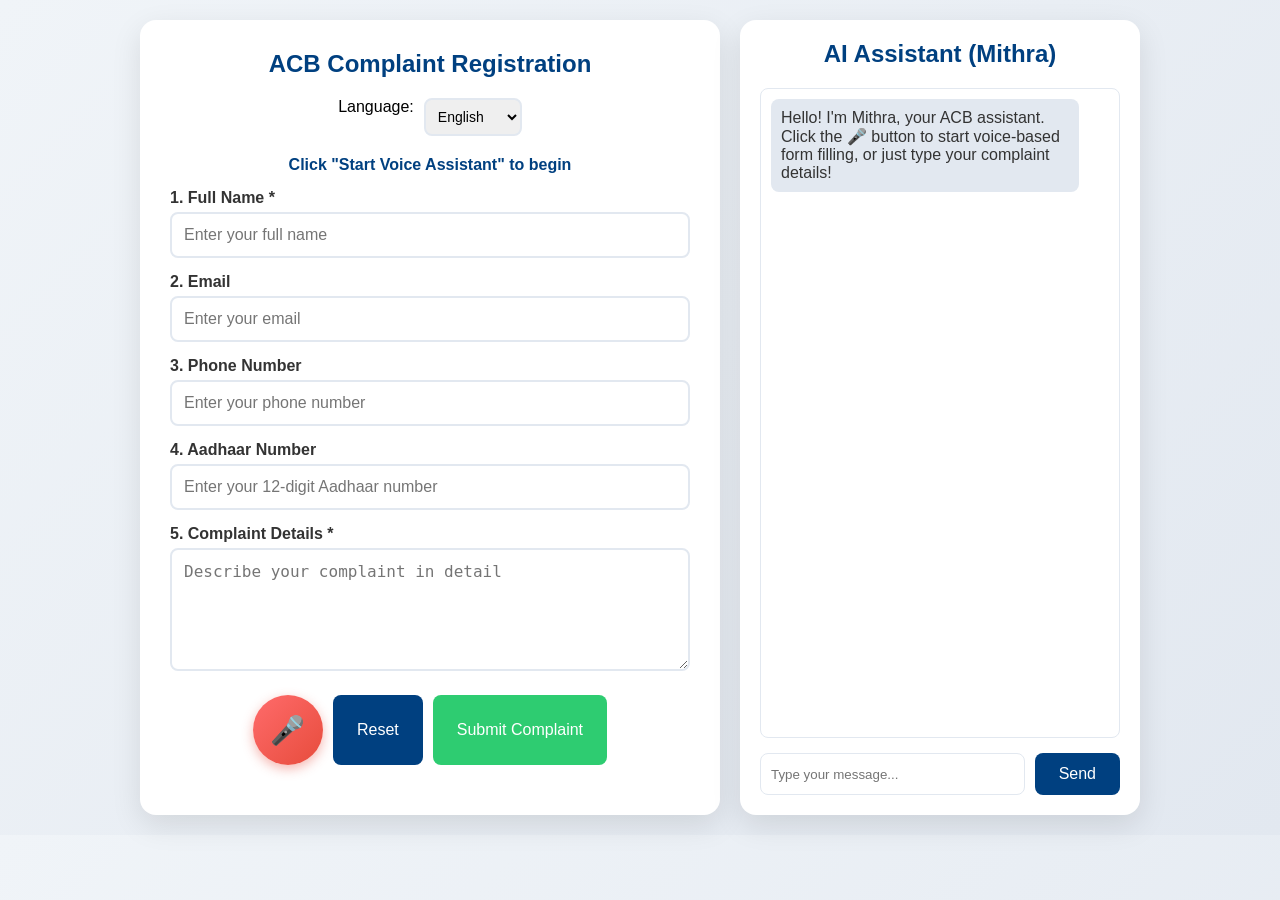
==== index.html @ 9f2227ba "Initial commit" ====
<!DOCTYPE html>
<html lang="en">
<head>
    <meta charset="UTF-8">
    <meta name="viewport" content="width=device-width, initial-scale=1.0">
    <title>ACB Chatbot</title>
    <style>
        * { margin: 0; padding: 0; box-sizing: border-box; }
        body { font-family: Arial, sans-serif; background: linear-gradient(135deg, #f0f4f8, #e2e8f0); display: flex; justify-content: center; padding: 20px; }
        .main-container { width: 100%; max-width: 1000px; display: flex; gap: 20px; }
        
        /* Form Section */
        .form-section { flex: 1; background: white; padding: 30px; border-radius: 16px; box-shadow: 0 10px 30px rgba(0,0,0,0.1); }
        .form-section h2 { color: #004080; margin-bottom: 20px; text-align: center; }
        .form-field { margin-bottom: 15px; }
        .form-field label { display: block; color: #333; font-weight: 600; margin-bottom: 5px; }
        .form-field input, .form-field textarea { width: 100%; padding: 12px; border: 2px solid #e2e8f0; border-radius: 8px; font-size: 16px; transition: border-color 0.3s; }
        .form-field input:focus, .form-field textarea:focus { outline: none; border-color: #004080; }
        .form-field.active input, .form-field.active textarea { border-color: #ff6b6b; background: #fff5f5; }
        
        /* Controls */
        .controls { display: flex; gap: 10px; margin: 20px 0; justify-content: center; }
        .mic-btn { background: linear-gradient(135deg, #ff6b6b, #e74c3c); color: white; border: none; border-radius: 50%; width: 70px; height: 70px; font-size: 28px; cursor: pointer; transition: all 0.3s; box-shadow: 0 4px 12px rgba(231, 76, 60, 0.4); }
        .mic-btn.listening { background: linear-gradient(135deg, #40c057, #2ecc71); animation: pulse 1.5s infinite; }
        .btn { background: #004080; color: white; border: none; padding: 12px 24px; border-radius: 8px; font-size: 16px; cursor: pointer; transition: background 0.3s; }
        .btn:hover { background: #0056b3; }
        .btn.submit { background: #2ecc71; }
        .btn.submit:hover { background: #27ae60; }
        
        /* Chat Section */
        .chat-section { width: 400px; background: white; padding: 20px; border-radius: 16px; box-shadow: 0 10px 30px rgba(0,0,0,0.1); display: flex; flex-direction: column; }
        .chat-section h2 { color: #004080; margin-bottom: 20px; text-align: center; }
        .chat-messages { flex: 1; overflow-y: auto; padding: 10px; border: 1px solid #e2e8f0; border-radius: 8px; margin-bottom: 15px; height: 400px; }
        .message { margin-bottom: 10px; padding: 10px; border-radius: 8px; animation: slideIn 0.3s; }
        .message.user { background: #004080; color: white; margin-left: 30px; }
        .message.bot { background: #e2e8f0; color: #333; margin-right: 30px; }
        @keyframes slideIn { from { opacity: 0; transform: translateY(10px); } to { opacity: 1; transform: translateY(0); } }
        @keyframes pulse { 0%, 100% { box-shadow: 0 0 0 0 rgba(46, 204, 113, 0.7); } 70% { box-shadow: 0 0 0 15px rgba(46, 204, 113, 0); } }
        
        /* Language Selector */
        .language-select { display: flex; justify-content: center; gap: 10px; margin-bottom: 20px; }
        select { padding: 8px; border-radius: 8px; border: 2px solid #e2e8f0; font-size: 14px; }
        
        /* AI Features */
        .ai-features { margin-top: 20px; background: #fff3cd; padding: 15px; border-radius: 8px; display: none; }
        .ai-feature { margin: 10px 0; padding: 10px; background: white; border-radius: 8px; }
        .feature-title { font-weight: bold; color: #856404; margin-bottom: 5px; }
        
        /* Progress */
        .progress { text-align: center; margin-bottom: 15px; color: #004080; font-weight: bold; }
    </style>
</head>
<body>
    <div class="main-container">
        <!-- Form Section -->
        <div class="form-section">
            <h2>ACB Complaint Registration</h2>
            
            <div class="language-select">
                <label>Language:</label>
                <select id="languageSelect">
                    <option value="en">English</option>
                    <option value="ta">தமிழ்</option>
                    <option value="te">తెలుగు</option>
                    <option value="hi">हिंदी</option>
                    <option value="mr">मराठी</option>
                    <option value="gu">ગુજરાતી</option>
                    <option value="kn">ಕನ್ನಡ</option>
                    <option value="ml">മലയാളം</option>
                    <option value="pa">ਪੰਜਾਬੀ</option>
                    <option value="bn">বাংলা</option>
                    <option value="as">অসমীয়া</option>
                    <option value="or">ଓଡ଼ିଆ</option>
                    <option value="ml">മലയാളം</option>
                    <option value="ks">कॉशुर</option>
                    <option value="si">සිංහල</option>
                    <option value="ne">नेपाली</option>
                    <option value="bo">བོད་སྐད་</option>
                    <option value="sd">سنڌي</option>
                    <option value="mai">मैथिली</option>
                    <option value="mni">মেইতেই</option>
                    <option value="doi">डोगरी</option>
                    <option value="kok">कोंकणी</option>
                    <option value="ur">اردو</option>
                </select>
            </div>
            
            <div class="progress" id="progressText">Click "Start Voice Assistant" to begin</div>
            
            <form id="complaintForm">
                <div class="form-field" data-field="complainant_name">
                    <label>1. Full Name *</label>
                    <input type="text" id="name" placeholder="Enter your full name" required>
                </div>
                <div class="form-field" data-field="complainant_email">
                    <label>2. Email</label>
                    <input type="email" id="email" placeholder="Enter your email">
                </div>
                <div class="form-field" data-field="complainant_phone">
                    <label>3. Phone Number</label>
                    <input type="tel" id="phone" placeholder="Enter your phone number">
                </div>
                <div class="form-field" data-field="complainant_aadhar">
                    <label>4. Aadhaar Number</label>
                    <input type="text" id="aadhar" placeholder="Enter your 12-digit Aadhaar number">
                </div>
                <div class="form-field" data-field="complaint_details">
                    <label>5. Complaint Details *</label>
                    <textarea id="details" rows="5" placeholder="Describe your complaint in detail" required></textarea>
                </div>
                
                <div class="controls">
                    <button type="button" id="startVoiceBtn" class="mic-btn" title="Start Voice Assistant">🎤</button>
                    <button type="button" id="resetBtn" class="btn">Reset</button>
                    <button type="submit" class="btn submit">Submit Complaint</button>
                </div>
            </form>
            
            <div class="ai-features" id="aiFeatures">
                <h3>AI Analysis</h3>
                <div class="ai-feature">
                    <div class="feature-title">📝 Summary</div>
                    <div id="aiSummary">-</div>
                </div>
                <div class="ai-feature">
                    <div class="feature-title">😊 Sentiment</div>
                    <div id="aiSentiment">-</div>
                </div>
                <div class="ai-feature">
                    <div class="feature-title">⭐ Priority</div>
                    <div id="aiPriority">-</div>
                </div>
            </div>
        </div>
        
        <!-- Chat Section -->
        <div class="chat-section">
            <h2>AI Assistant (Mithra)</h2>
            <div class="chat-messages" id="chatMessages">
                <div class="message bot">Hello! I'm Mithra, your ACB assistant. Click the 🎤 button to start voice-based form filling, or just type your complaint details!</div>
            </div>
            <div style="display: flex; gap: 10px;">
                <input type="text" id="chatInput" style="flex: 1; padding: 10px; border: 1px solid #e2e8f0; border-radius: 8px;" placeholder="Type your message...">
                <button id="sendChatBtn" class="btn">Send</button>
            </div>
        </div>
    </div>
    
    <script>
        const BACKEND = "http://localhost:8000";
        let isRecording = false;
        let mediaRecorder = null;
        let audioChunks = [];
        let currentStep = -1;
        let complaintQuestionsAnswered = [];
        
        const complaintQuestions = [
            { key: 'incident_date', label: 'Incident Date', prompt: 'When did the incident happen?', id: 'incident_date' },
            { key: 'officer_name', label: 'Officer Name', prompt: 'Who is the officer involved?', id: 'officer_name' },
            { key: 'officer_rank', label: 'Officer Rank', prompt: 'What is the officer\'s rank?', id: 'officer_rank' },
            { key: 'amount', label: 'Bribe Amount', prompt: 'What is the amount of bribe (if any)?', id: 'amount' },
            { key: 'witnesses', label: 'Witnesses', prompt: 'Are there any witnesses?', id: 'witnesses' }
        ];
        
        const formFields = [
            { id: 'name', key: 'complainant_name', label: 'Full Name', prompt: 'What is your full name?' },
            { id: 'email', key: 'complainant_email', label: 'Email', prompt: 'What is your email address?' },
            { id: 'phone', key: 'complainant_phone', label: 'Phone Number', prompt: 'What is your phone number?' },
            { id: 'aadhar', key: 'complainant_aadhar', label: 'Aadhaar Number', prompt: 'What is your Aadhaar number?' },
            { id: 'details', key: 'complaint_details', label: 'Complaint Details', prompt: 'Please describe your complaint in detail.' }
        ];
        
        // Initialize
        let voicesReady = false;
        if ('speechSynthesis' in window) {
            speechSynthesis.onvoiceschanged = () => { voicesReady = true; };
        }
        document.getElementById('startVoiceBtn').addEventListener('click', toggleVoice);
        document.getElementById('resetBtn').addEventListener('click', resetForm);
        document.getElementById('complaintForm').addEventListener('submit', handleSubmit);
        document.getElementById('sendChatBtn').addEventListener('click', sendChatMessage);
        document.getElementById('chatInput').addEventListener('keypress', e => { if (e.key === 'Enter') sendChatMessage(); });
        
        function addChatMessage(text, sender) {
            const div = document.createElement('div');
            div.className = `message ${sender}`;
            div.textContent = text;
            document.getElementById('chatMessages').appendChild(div);
            document.getElementById('chatMessages').scrollTop = document.getElementById('chatMessages').scrollHeight;
        }
        
        function updateProgress() {
            if (currentStep < 0) {
                document.getElementById('progressText').textContent = 'Click "Start Voice Assistant" to begin';
            } else if (currentStep < formFields.length) {
                document.getElementById('progressText').textContent = `Step ${currentStep + 1}/${formFields.length}: ${formFields[currentStep].label}`;
            } else if (currentStep < formFields.length + complaintQuestions.length) {
                document.getElementById('progressText').textContent = `Additional Details: ${complaintQuestions[currentStep - formFields.length].label}`;
            } else {
                document.getElementById('progressText').textContent = 'All fields filled! Please review and submit.';
            }
            
            // Highlight active field
            document.querySelectorAll('.form-field').forEach(el => el.classList.remove('active'));
            if (currentStep >= 0 && currentStep < formFields.length) {
                const field = document.querySelector(`.form-field[data-field="${formFields[currentStep].key}"]`;
                if (field) field.classList.add('active');
            }
        }
        
        async function toggleVoice() {
            if (isRecording) {
                stopRecording();
            } else {
                if (currentStep < 0) {
                    currentStep = 0;
                    updateProgress();
                    addChatMessage(formFields[0].prompt, 'bot');
                    speak(formFields[0].prompt);
                }
                await startRecording();
            }
        }
        
        async function startRecording() {
            try {
                const stream = await navigator.mediaDevices.getUserMedia({ audio: true });
                mediaRecorder = new MediaRecorder(stream);
                audioChunks = [];
                
                mediaRecorder.ondataavailable = e => audioChunks.push(e.data);
                mediaRecorder.onstop = handleRecordingStop;
                
                mediaRecorder.start();
                isRecording = true;
                document.getElementById('startVoiceBtn').classList.add('listening');
            } catch (e) {
                console.error(e);
                addChatMessage('Error: Unable to access microphone!', 'bot');
            }
        }
        
        function stopRecording() {
            if (mediaRecorder && mediaRecorder.state === 'recording') {
                mediaRecorder.stop();
            }
            isRecording = false;
            document.getElementById('startVoiceBtn').classList.remove('listening');
        }
        
        async function handleRecordingStop() {
            const blob = new Blob(audioChunks, { type: 'audio/webm' });
            const formData = new FormData();
            formData.append('file', blob, 'recording.webm');
            
            try {
                const sttRes = await fetch(`${BACKEND}/api/stt`, { method: 'POST', body: formData });
                const sttData = await sttRes.json();
                const text = sttData.text || '';
                
                if (text) {
                    addChatMessage(text, 'user');
                    await handleTextInput(text);
                } else {
                    addChatMessage('Sorry, I could not understand that. Please try again.', 'bot');
                }
            } catch (e) {
                console.error(e);
                addChatMessage('Error transcribing audio. Please try again.', 'bot');
            }
        }
        
        async function handleTextInput(text) {
            if (currentStep >= 0 && currentStep < formFields.length) {
                const field = formFields[currentStep];
                document.getElementById(field.id).value = text;
                
                currentStep++;
                updateProgress();
                
                if (currentStep < formFields.length) {
                    addChatMessage(formFields[currentStep].prompt, 'bot');
                    speak(formFields[currentStep].prompt);
                } else {
                    addChatMessage('Thank you! Now, let me ask you some important details about the complaint.', 'bot');
                    speak('Thank you! Now, let me ask you some important details about the complaint.');
                    setTimeout(() => {
                        addChatMessage(complaintQuestions[0].prompt, 'bot');
                        speak(complaintQuestions[0].prompt);
                    }, 2000);
                }
            } else if (currentStep >= formFields.length && currentStep < formFields.length + complaintQuestions.length) {
                const qIdx = currentStep - formFields.length;
                const q = complaintQuestions[qIdx];
                complaintQuestionsAnswered.push({ key: q.key, value: text });
                
                currentStep++;
                updateProgress();
                
                if (currentStep < formFields.length + complaintQuestions.length) {
                    const nextQ = complaintQuestions[currentStep - formFields.length];
                    addChatMessage(nextQ.prompt, 'bot');
                    speak(nextQ.prompt);
                } else {
                    addChatMessage('Great! All details are collected. Please review and submit!', 'bot');
                    speak('Great! All details are collected. Please review and submit!');
                }
            } else {
                await sendToBackend(text);
            }
        }
        
        async function sendChatMessage() {
            const input = document.getElementById('chatInput');
            const text = input.value.trim();
            if (!text) return;
            
            addChatMessage(text, 'user');
            input.value = '';
            await handleTextInput(text);
        }
        
        async function sendToBackend(text) {
            try {
                const res = await fetch(`${BACKEND}/api/chat`, {
                    method: 'POST',
                    headers: { 'Content-Type': 'application/json' },
                    body: JSON.stringify({ message: text })
                });
                const data = await res.json();
                addChatMessage(data.response, 'bot');
                speak(data.response);
            } catch (e) {
                addChatMessage('Sorry, I could not process that request.', 'bot');
            }
        }
        
        async function handleSubmit(e) {
            e.preventDefault();
            
            const formData = {
                complainant_name: document.getElementById('name').value,
                complainant_email: document.getElementById('email').value,
                complainant_phone: document.getElementById('phone').value,
                complainant_aadhar: document.getElementById('aadhar').value,
                complaint_details: document.getElementById('details').value,
                additional_details: JSON.stringify(complaintQuestionsAnswered)
            };
            
            // Analyze
            try {
                const analyzeRes = await fetch(`${BACKEND}/api/analyze`, {
                    method: 'POST',
                    headers: { 'Content-Type': 'application/json' },
                    body: JSON.stringify(formData)
                });
                const analysis = await analyzeRes.json();
                
                document.getElementById('aiFeatures').style.display = 'block';
                document.getElementById('aiSummary').textContent = analysis.summary;
                document.getElementById('aiSentiment').textContent = `${analysis.sentiment} (${analysis.confidence}%)`;
                document.getElementById('aiPriority').textContent = analysis.priority;
                
                // Submit
                const submitRes = await fetch(`${BACKEND}/api/complaints/`, {
                    method: 'POST',
                    headers: { 'Content-Type': 'application/json' },
                    body: JSON.stringify(formData)
                });
                const submitData = await submitRes.json();
                
                addChatMessage(`Complaint submitted successfully! Your Complaint ID is ${submitData.complaint_id}`, 'bot');
                alert(`Complaint submitted successfully! Complaint ID: ${submitData.complaint_id}`);
            } catch (e) {
                console.error(e);
                addChatMessage('Error submitting complaint. Please try again.', 'bot');
            }
        }
        
        function resetForm() {
            currentStep = -1;
            complaintQuestionsAnswered = [];
            document.getElementById('complaintForm').reset();
            updateProgress();
            document.getElementById('aiFeatures').style.display = 'none';
        }
        
        function speak(text) {
            if ('speechSynthesis' in window) {
                speechSynthesis.cancel();
                
                const langSelect = document.getElementById('languageSelect');
                const lang = langSelect.value === 'en' ? 'en-IN' : langSelect.value + '-' + langSelect.value.toUpperCase();
                const utterance = new SpeechSynthesisUtterance(text);
                utterance.lang = lang;
                utterance.rate = 0.9;
                utterance.pitch = 1.2;
                
                // Load voices
                const loadVoices = () => {
                    const voices = speechSynthesis.getVoices();
                    let femaleVoice = null;
                    
                    for (const voice of voices) {
                        const vLower = voice.name.toLowerCase();
                        if (voice.lang.includes('IN') || voice.lang.includes('India')) {
                            if (vLower.includes('female') || vLower.includes('google') || vLower.includes('mithra')) {
                                femaleVoice = voice;
                                break;
                            }
                        }
                    }
                    
                    if (!femaleVoice) {
                        for (const voice of voices) {
                            const vLower = voice.name.toLowerCase();
                            if (vLower.includes('female')) {
                                femaleVoice = voice;
                                break;
                            }
                        }
                    }
                    
                    if (femaleVoice) {
                        utterance.voice = femaleVoice;
                    }
                    
                    speechSynthesis.speak(utterance);
                };
                
                if (speechSynthesis.getVoices().length === 0) {
                    speechSynthesis.onvoiceschanged = () => {
                        loadVoices();
                    };
                } else {
                    loadVoices();
                }
            }
        }
    </script>
</body>
</html>
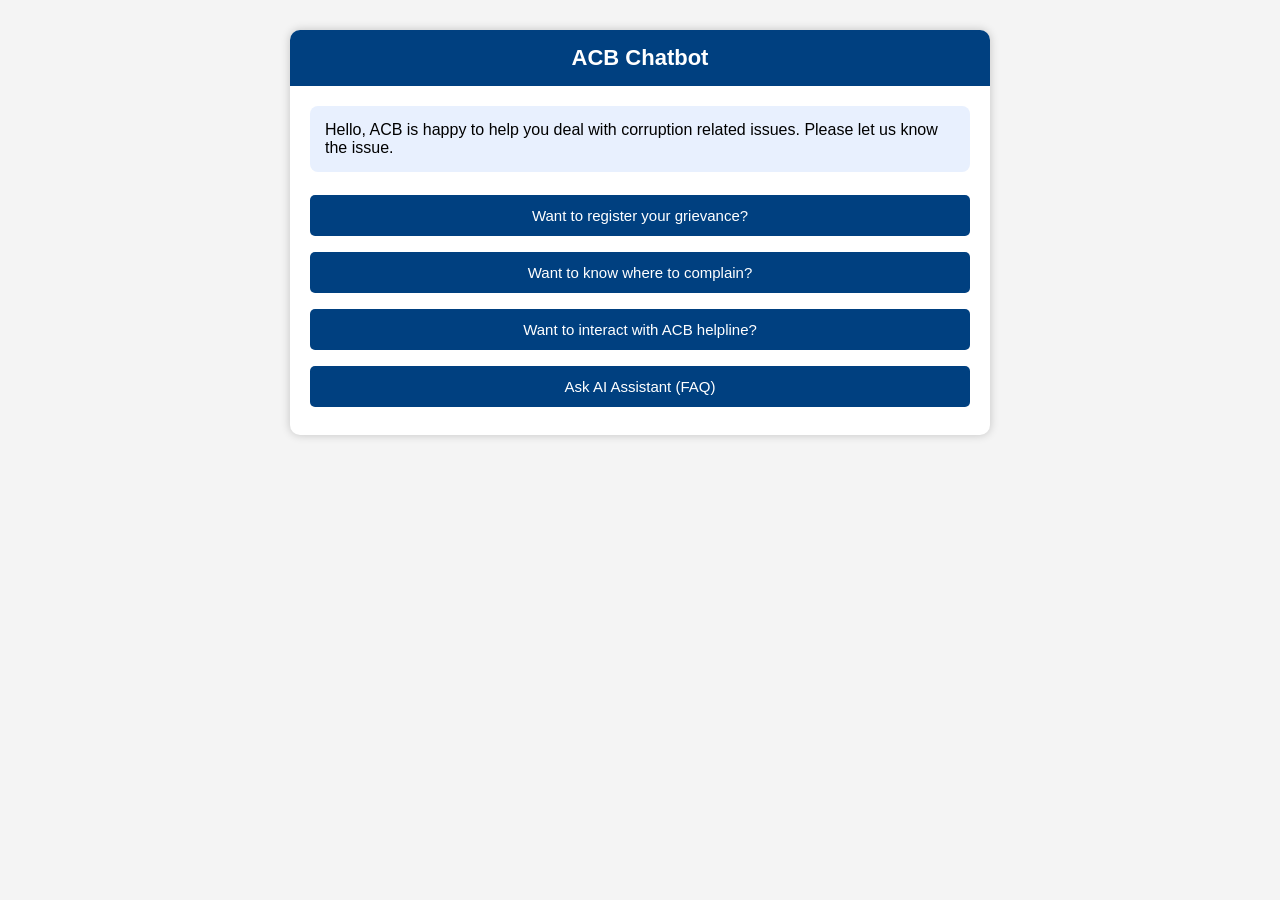
==== commit 23598b80: "Fix index.html, add chatbot.js/chatbot.css, multi-language support, improved TTS & voice flow" ====
--- a/index.html
+++ b/index.html
@@ -1,442 +1,513 @@
 <!DOCTYPE html>
 <html lang="en">
 <head>
-    <meta charset="UTF-8">
-    <meta name="viewport" content="width=device-width, initial-scale=1.0">
-    <title>ACB Chatbot</title>
-    <style>
-        * { margin: 0; padding: 0; box-sizing: border-box; }
-        body { font-family: Arial, sans-serif; background: linear-gradient(135deg, #f0f4f8, #e2e8f0); display: flex; justify-content: center; padding: 20px; }
-        .main-container { width: 100%; max-width: 1000px; display: flex; gap: 20px; }
-        
-        /* Form Section */
-        .form-section { flex: 1; background: white; padding: 30px; border-radius: 16px; box-shadow: 0 10px 30px rgba(0,0,0,0.1); }
-        .form-section h2 { color: #004080; margin-bottom: 20px; text-align: center; }
-        .form-field { margin-bottom: 15px; }
-        .form-field label { display: block; color: #333; font-weight: 600; margin-bottom: 5px; }
-        .form-field input, .form-field textarea { width: 100%; padding: 12px; border: 2px solid #e2e8f0; border-radius: 8px; font-size: 16px; transition: border-color 0.3s; }
-        .form-field input:focus, .form-field textarea:focus { outline: none; border-color: #004080; }
-        .form-field.active input, .form-field.active textarea { border-color: #ff6b6b; background: #fff5f5; }
-        
-        /* Controls */
-        .controls { display: flex; gap: 10px; margin: 20px 0; justify-content: center; }
-        .mic-btn { background: linear-gradient(135deg, #ff6b6b, #e74c3c); color: white; border: none; border-radius: 50%; width: 70px; height: 70px; font-size: 28px; cursor: pointer; transition: all 0.3s; box-shadow: 0 4px 12px rgba(231, 76, 60, 0.4); }
-        .mic-btn.listening { background: linear-gradient(135deg, #40c057, #2ecc71); animation: pulse 1.5s infinite; }
-        .btn { background: #004080; color: white; border: none; padding: 12px 24px; border-radius: 8px; font-size: 16px; cursor: pointer; transition: background 0.3s; }
-        .btn:hover { background: #0056b3; }
-        .btn.submit { background: #2ecc71; }
-        .btn.submit:hover { background: #27ae60; }
-        
-        /* Chat Section */
-        .chat-section { width: 400px; background: white; padding: 20px; border-radius: 16px; box-shadow: 0 10px 30px rgba(0,0,0,0.1); display: flex; flex-direction: column; }
-        .chat-section h2 { color: #004080; margin-bottom: 20px; text-align: center; }
-        .chat-messages { flex: 1; overflow-y: auto; padding: 10px; border: 1px solid #e2e8f0; border-radius: 8px; margin-bottom: 15px; height: 400px; }
-        .message { margin-bottom: 10px; padding: 10px; border-radius: 8px; animation: slideIn 0.3s; }
-        .message.user { background: #004080; color: white; margin-left: 30px; }
-        .message.bot { background: #e2e8f0; color: #333; margin-right: 30px; }
-        @keyframes slideIn { from { opacity: 0; transform: translateY(10px); } to { opacity: 1; transform: translateY(0); } }
-        @keyframes pulse { 0%, 100% { box-shadow: 0 0 0 0 rgba(46, 204, 113, 0.7); } 70% { box-shadow: 0 0 0 15px rgba(46, 204, 113, 0); } }
-        
-        /* Language Selector */
-        .language-select { display: flex; justify-content: center; gap: 10px; margin-bottom: 20px; }
-        select { padding: 8px; border-radius: 8px; border: 2px solid #e2e8f0; font-size: 14px; }
-        
-        /* AI Features */
-        .ai-features { margin-top: 20px; background: #fff3cd; padding: 15px; border-radius: 8px; display: none; }
-        .ai-feature { margin: 10px 0; padding: 10px; background: white; border-radius: 8px; }
-        .feature-title { font-weight: bold; color: #856404; margin-bottom: 5px; }
-        
-        /* Progress */
-        .progress { text-align: center; margin-bottom: 15px; color: #004080; font-weight: bold; }
-    </style>
+<meta charset="UTF-8">
+<meta name="viewport" content="width=device-width, initial-scale=1.0">
+<title>ACB Chatbot</title>
+<style>
+audio {
+    margin-top: 10px;
+}
+
+.recording {
+    color: red;
+    font-weight: bold;
+}
+body {
+    font-family: Arial, sans-serif;
+    background-color: #f4f4f4;
+    display: flex;
+    justify-content: center;
+    margin-top: 30px;
+}
+
+.chat-container {
+    width: 700px;
+    background: #fff;
+    border-radius: 10px;
+    box-shadow: 0 0 10px rgba(0,0,0,0.2);
+    overflow: hidden;
+}
+
+.chat-header {
+    background: #004080;
+    color: white;
+    text-align: center;
+    padding: 15px;
+    font-size: 22px;
+    font-weight: bold;
+}
+
+.chat-body {
+    padding: 20px;
+}
+
+.bot-message {
+    background: #e8f0fe;
+    padding: 15px;
+    border-radius: 8px;
+    margin-bottom: 15px;
+}
+
+.option-btn {
+    width: 100%;
+    padding: 12px;
+    margin: 8px 0;
+    background: #004080;
+    color: white;
+    border: none;
+    border-radius: 5px;
+    cursor: pointer;
+    font-size: 15px;
+}
+
+.option-btn:hover {
+    background: #0066cc;
+}
+
+.form-container {
+    display: none;
+    margin-top: 20px;
+}
+
+.voice-assist-controls {
+    display: flex;
+    align-items: center;
+    gap: 15px;
+    margin-bottom: 20px;
+}
+
+.mic-btn {
+    background: linear-gradient(135deg, #ff6b6b, #e74c3c);
+    color: white;
+    border: none;
+    border-radius: 50%;
+    width: 60px;
+    height: 60px;
+    font-size: 24px;
+    cursor: pointer;
+    transition: all 0.3s;
+    box-shadow: 0 4px 12px rgba(231, 76, 60, 0.4);
+}
+
+.mic-btn.listening {
+    background: linear-gradient(135deg, #40c057, #2ecc71);
+    animation: pulse 1.5s infinite;
+}
+
+@keyframes pulse {
+    0%, 100% { box-shadow: 0 0 0 0 rgba(46, 204, 113, 0.7); }
+    70% { box-shadow: 0 0 0 15px rgba(46, 204, 113, 0); }
+}
+
+.voice-progress {
+    flex: 1;
+    color: #004080;
+    font-weight: bold;
+}
+
+.form-field {
+    margin-bottom: 15px;
+    transition: all 0.3s;
+}
+
+.form-field.active {
+    transform: scale(1.02);
+}
+
+.form-field.active input,
+.form-field.active textarea {
+    border-color: #ff6b6b !important;
+    background: #fff5f5;
+}
+
+input, textarea {
+    width: 100%;
+    padding: 10px;
+    margin-top: 8px;
+    margin-bottom: 12px;
+    border: 1px solid #ccc;
+    border-radius: 5px;
+    box-sizing: border-box;
+    transition: border-color 0.3s;
+}
+
+input:focus, textarea:focus {
+    outline: none;
+    border-color: #004080;
+}
+
+.submit-btn {
+    width: 100%;
+    padding: 12px;
+    background: green;
+    color: white;
+    border: none;
+    border-radius: 5px;
+    cursor: pointer;
+}
+
+.submit-btn:hover {
+    background: darkgreen;
+}
+
+.response {
+    margin-top: 15px;
+    padding: 15px;
+    background: #d4edda;
+    border-radius: 5px;
+    color: #155724;
+    font-weight: bold;
+}
+
+.district-container {
+    display: none;
+    margin-top: 20px;
+}
+
+.ai-features {
+    margin-top: 20px;
+    background: #fff3cd;
+    padding: 15px;
+    border-radius: 8px;
+    display: none;
+}
+
+.ai-feature {
+    margin: 10px 0;
+    padding: 10px;
+    background: white;
+    border-radius: 8px;
+}
+
+.feature-title {
+    font-weight: bold;
+    color: #856404;
+    margin-bottom: 5px;
+}
+
+.faq-chat {
+    display: none;
+    margin-top: 20px;
+}
+
+.chat-messages {
+    height: 300px;
+    overflow-y: auto;
+    border: 1px solid #e2e8f0;
+    border-radius: 8px;
+    padding: 10px;
+    margin-bottom: 15px;
+}
+
+.faq-msg {
+    margin-bottom: 10px;
+    padding: 10px;
+    border-radius: 8px;
+}
+
+.faq-msg.user {
+    background: #004080;
+    color: white;
+    margin-left: 30px;
+}
+
+.faq-msg.bot {
+    background: #e8f0fe;
+    color: #333;
+    margin-right: 30px;
+}
+
+.faq-input {
+    display: flex;
+    gap: 10px;
+}
+
+.faq-input input {
+    flex: 1;
+    margin: 0;
+}
+
+h3 {
+    color: #004080;
+}
+</style>
+
 </head>
+
 <body>
-    <div class="main-container">
-        <!-- Form Section -->
-        <div class="form-section">
-            <h2>ACB Complaint Registration</h2>
-            
-            <div class="language-select">
-                <label>Language:</label>
-                <select id="languageSelect">
-                    <option value="en">English</option>
-                    <option value="ta">தமிழ்</option>
-                    <option value="te">తెలుగు</option>
-                    <option value="hi">हिंदी</option>
-                    <option value="mr">मराठी</option>
-                    <option value="gu">ગુજરાતી</option>
-                    <option value="kn">ಕನ್ನಡ</option>
-                    <option value="ml">മലയാളം</option>
-                    <option value="pa">ਪੰਜਾਬੀ</option>
-                    <option value="bn">বাংলা</option>
-                    <option value="as">অসমীয়া</option>
-                    <option value="or">ଓଡ଼ିଆ</option>
-                    <option value="ml">മലയാളം</option>
-                    <option value="ks">कॉशुर</option>
-                    <option value="si">සිංහල</option>
-                    <option value="ne">नेपाली</option>
-                    <option value="bo">བོད་སྐད་</option>
-                    <option value="sd">سنڌي</option>
-                    <option value="mai">मैथिली</option>
-                    <option value="mni">মেইতেই</option>
-                    <option value="doi">डोगरी</option>
-                    <option value="kok">कोंकणी</option>
-                    <option value="ur">اردو</option>
-                </select>
-            </div>
-            
-            <div class="progress" id="progressText">Click "Start Voice Assistant" to begin</div>
-            
-            <form id="complaintForm">
-                <div class="form-field" data-field="complainant_name">
-                    <label>1. Full Name *</label>
-                    <input type="text" id="name" placeholder="Enter your full name" required>
-                </div>
-                <div class="form-field" data-field="complainant_email">
-                    <label>2. Email</label>
-                    <input type="email" id="email" placeholder="Enter your email">
-                </div>
-                <div class="form-field" data-field="complainant_phone">
-                    <label>3. Phone Number</label>
-                    <input type="tel" id="phone" placeholder="Enter your phone number">
-                </div>
-                <div class="form-field" data-field="complainant_aadhar">
-                    <label>4. Aadhaar Number</label>
-                    <input type="text" id="aadhar" placeholder="Enter your 12-digit Aadhaar number">
-                </div>
-                <div class="form-field" data-field="complaint_details">
-                    <label>5. Complaint Details *</label>
-                    <textarea id="details" rows="5" placeholder="Describe your complaint in detail" required></textarea>
-                </div>
-                
-                <div class="controls">
-                    <button type="button" id="startVoiceBtn" class="mic-btn" title="Start Voice Assistant">🎤</button>
-                    <button type="button" id="resetBtn" class="btn">Reset</button>
-                    <button type="submit" class="btn submit">Submit Complaint</button>
-                </div>
-            </form>
-            
-            <div class="ai-features" id="aiFeatures">
-                <h3>AI Analysis</h3>
-                <div class="ai-feature">
-                    <div class="feature-title">📝 Summary</div>
-                    <div id="aiSummary">-</div>
-                </div>
-                <div class="ai-feature">
-                    <div class="feature-title">😊 Sentiment</div>
-                    <div id="aiSentiment">-</div>
-                </div>
-                <div class="ai-feature">
-                    <div class="feature-title">⭐ Priority</div>
-                    <div id="aiPriority">-</div>
-                </div>
-            </div>
-        </div>
-        
-        <!-- Chat Section -->
-        <div class="chat-section">
-            <h2>AI Assistant (Mithra)</h2>
-            <div class="chat-messages" id="chatMessages">
-                <div class="message bot">Hello! I'm Mithra, your ACB assistant. Click the 🎤 button to start voice-based form filling, or just type your complaint details!</div>
-            </div>
-            <div style="display: flex; gap: 10px;">
-                <input type="text" id="chatInput" style="flex: 1; padding: 10px; border: 1px solid #e2e8f0; border-radius: 8px;" placeholder="Type your message...">
-                <button id="sendChatBtn" class="btn">Send</button>
-            </div>
-        </div>
+
+<div class="chat-container">
+
+<div class="chat-header">
+    ACB Chatbot
+</div>
+
+<div class="chat-body">
+
+    <div class="bot-message">
+        Hello, ACB is happy to help you deal with corruption related issues.
+        Please let us know the issue.
     </div>
-    
-    <script>
-        const BACKEND = "http://localhost:8000";
-        let isRecording = false;
-        let mediaRecorder = null;
-        let audioChunks = [];
-        let currentStep = -1;
-        let complaintQuestionsAnswered = [];
-        
-        const complaintQuestions = [
-            { key: 'incident_date', label: 'Incident Date', prompt: 'When did the incident happen?', id: 'incident_date' },
-            { key: 'officer_name', label: 'Officer Name', prompt: 'Who is the officer involved?', id: 'officer_name' },
-            { key: 'officer_rank', label: 'Officer Rank', prompt: 'What is the officer\'s rank?', id: 'officer_rank' },
-            { key: 'amount', label: 'Bribe Amount', prompt: 'What is the amount of bribe (if any)?', id: 'amount' },
-            { key: 'witnesses', label: 'Witnesses', prompt: 'Are there any witnesses?', id: 'witnesses' }
-        ];
-        
-        const formFields = [
-            { id: 'name', key: 'complainant_name', label: 'Full Name', prompt: 'What is your full name?' },
-            { id: 'email', key: 'complainant_email', label: 'Email', prompt: 'What is your email address?' },
-            { id: 'phone', key: 'complainant_phone', label: 'Phone Number', prompt: 'What is your phone number?' },
-            { id: 'aadhar', key: 'complainant_aadhar', label: 'Aadhaar Number', prompt: 'What is your Aadhaar number?' },
-            { id: 'details', key: 'complaint_details', label: 'Complaint Details', prompt: 'Please describe your complaint in detail.' }
-        ];
-        
-        // Initialize
-        let voicesReady = false;
-        if ('speechSynthesis' in window) {
-            speechSynthesis.onvoiceschanged = () => { voicesReady = true; };
-        }
-        document.getElementById('startVoiceBtn').addEventListener('click', toggleVoice);
-        document.getElementById('resetBtn').addEventListener('click', resetForm);
-        document.getElementById('complaintForm').addEventListener('submit', handleSubmit);
-        document.getElementById('sendChatBtn').addEventListener('click', sendChatMessage);
-        document.getElementById('chatInput').addEventListener('keypress', e => { if (e.key === 'Enter') sendChatMessage(); });
-        
-        function addChatMessage(text, sender) {
-            const div = document.createElement('div');
-            div.className = `message ${sender}`;
-            div.textContent = text;
-            document.getElementById('chatMessages').appendChild(div);
-            document.getElementById('chatMessages').scrollTop = document.getElementById('chatMessages').scrollHeight;
-        }
-        
-        function updateProgress() {
-            if (currentStep < 0) {
-                document.getElementById('progressText').textContent = 'Click "Start Voice Assistant" to begin';
-            } else if (currentStep < formFields.length) {
-                document.getElementById('progressText').textContent = `Step ${currentStep + 1}/${formFields.length}: ${formFields[currentStep].label}`;
-            } else if (currentStep < formFields.length + complaintQuestions.length) {
-                document.getElementById('progressText').textContent = `Additional Details: ${complaintQuestions[currentStep - formFields.length].label}`;
-            } else {
-                document.getElementById('progressText').textContent = 'All fields filled! Please review and submit.';
-            }
-            
-            // Highlight active field
-            document.querySelectorAll('.form-field').forEach(el => el.classList.remove('active'));
-            if (currentStep >= 0 && currentStep < formFields.length) {
-                const field = document.querySelector(`.form-field[data-field="${formFields[currentStep].key}"]`;
-                if (field) field.classList.add('active');
-            }
-        }
-        
-        async function toggleVoice() {
-            if (isRecording) {
-                stopRecording();
-            } else {
-                if (currentStep < 0) {
-                    currentStep = 0;
-                    updateProgress();
-                    addChatMessage(formFields[0].prompt, 'bot');
-                    speak(formFields[0].prompt);
-                }
-                await startRecording();
-            }
-        }
-        
-        async function startRecording() {
-            try {
-                const stream = await navigator.mediaDevices.getUserMedia({ audio: true });
-                mediaRecorder = new MediaRecorder(stream);
-                audioChunks = [];
-                
-                mediaRecorder.ondataavailable = e => audioChunks.push(e.data);
-                mediaRecorder.onstop = handleRecordingStop;
-                
-                mediaRecorder.start();
-                isRecording = true;
-                document.getElementById('startVoiceBtn').classList.add('listening');
-            } catch (e) {
-                console.error(e);
-                addChatMessage('Error: Unable to access microphone!', 'bot');
-            }
-        }
-        
-        function stopRecording() {
-            if (mediaRecorder && mediaRecorder.state === 'recording') {
-                mediaRecorder.stop();
-            }
-            isRecording = false;
-            document.getElementById('startVoiceBtn').classList.remove('listening');
-        }
-        
-        async function handleRecordingStop() {
-            const blob = new Blob(audioChunks, { type: 'audio/webm' });
-            const formData = new FormData();
-            formData.append('file', blob, 'recording.webm');
-            
-            try {
-                const sttRes = await fetch(`${BACKEND}/api/stt`, { method: 'POST', body: formData });
-                const sttData = await sttRes.json();
-                const text = sttData.text || '';
-                
-                if (text) {
-                    addChatMessage(text, 'user');
-                    await handleTextInput(text);
-                } else {
-                    addChatMessage('Sorry, I could not understand that. Please try again.', 'bot');
-                }
-            } catch (e) {
-                console.error(e);
-                addChatMessage('Error transcribing audio. Please try again.', 'bot');
-            }
-        }
-        
-        async function handleTextInput(text) {
-            if (currentStep >= 0 && currentStep < formFields.length) {
-                const field = formFields[currentStep];
-                document.getElementById(field.id).value = text;
-                
-                currentStep++;
-                updateProgress();
-                
-                if (currentStep < formFields.length) {
-                    addChatMessage(formFields[currentStep].prompt, 'bot');
-                    speak(formFields[currentStep].prompt);
-                } else {
-                    addChatMessage('Thank you! Now, let me ask you some important details about the complaint.', 'bot');
-                    speak('Thank you! Now, let me ask you some important details about the complaint.');
-                    setTimeout(() => {
-                        addChatMessage(complaintQuestions[0].prompt, 'bot');
-                        speak(complaintQuestions[0].prompt);
-                    }, 2000);
-                }
-            } else if (currentStep >= formFields.length && currentStep < formFields.length + complaintQuestions.length) {
-                const qIdx = currentStep - formFields.length;
-                const q = complaintQuestions[qIdx];
-                complaintQuestionsAnswered.push({ key: q.key, value: text });
-                
-                currentStep++;
-                updateProgress();
-                
-                if (currentStep < formFields.length + complaintQuestions.length) {
-                    const nextQ = complaintQuestions[currentStep - formFields.length];
-                    addChatMessage(nextQ.prompt, 'bot');
-                    speak(nextQ.prompt);
-                } else {
-                    addChatMessage('Great! All details are collected. Please review and submit!', 'bot');
-                    speak('Great! All details are collected. Please review and submit!');
-                }
-            } else {
-                await sendToBackend(text);
-            }
-        }
-        
-        async function sendChatMessage() {
-            const input = document.getElementById('chatInput');
-            const text = input.value.trim();
-            if (!text) return;
-            
-            addChatMessage(text, 'user');
-            input.value = '';
-            await handleTextInput(text);
-        }
-        
-        async function sendToBackend(text) {
-            try {
-                const res = await fetch(`${BACKEND}/api/chat`, {
-                    method: 'POST',
-                    headers: { 'Content-Type': 'application/json' },
-                    body: JSON.stringify({ message: text })
-                });
-                const data = await res.json();
-                addChatMessage(data.response, 'bot');
-                speak(data.response);
-            } catch (e) {
-                addChatMessage('Sorry, I could not process that request.', 'bot');
-            }
-        }
-        
-        async function handleSubmit(e) {
-            e.preventDefault();
-            
-            const formData = {
-                complainant_name: document.getElementById('name').value,
-                complainant_email: document.getElementById('email').value,
-                complainant_phone: document.getElementById('phone').value,
-                complainant_aadhar: document.getElementById('aadhar').value,
-                complaint_details: document.getElementById('details').value,
-                additional_details: JSON.stringify(complaintQuestionsAnswered)
-            };
-            
-            // Analyze
-            try {
-                const analyzeRes = await fetch(`${BACKEND}/api/analyze`, {
-                    method: 'POST',
-                    headers: { 'Content-Type': 'application/json' },
-                    body: JSON.stringify(formData)
-                });
-                const analysis = await analyzeRes.json();
-                
-                document.getElementById('aiFeatures').style.display = 'block';
-                document.getElementById('aiSummary').textContent = analysis.summary;
-                document.getElementById('aiSentiment').textContent = `${analysis.sentiment} (${analysis.confidence}%)`;
-                document.getElementById('aiPriority').textContent = analysis.priority;
-                
-                // Submit
-                const submitRes = await fetch(`${BACKEND}/api/complaints/`, {
-                    method: 'POST',
-                    headers: { 'Content-Type': 'application/json' },
-                    body: JSON.stringify(formData)
-                });
-                const submitData = await submitRes.json();
-                
-                addChatMessage(`Complaint submitted successfully! Your Complaint ID is ${submitData.complaint_id}`, 'bot');
-                alert(`Complaint submitted successfully! Complaint ID: ${submitData.complaint_id}`);
-            } catch (e) {
-                console.error(e);
-                addChatMessage('Error submitting complaint. Please try again.', 'bot');
-            }
-        }
-        
-        function resetForm() {
-            currentStep = -1;
-            complaintQuestionsAnswered = [];
-            document.getElementById('complaintForm').reset();
-            updateProgress();
-            document.getElementById('aiFeatures').style.display = 'none';
-        }
-        
-        function speak(text) {
-            if ('speechSynthesis' in window) {
-                speechSynthesis.cancel();
-                
-                const langSelect = document.getElementById('languageSelect');
-                const lang = langSelect.value === 'en' ? 'en-IN' : langSelect.value + '-' + langSelect.value.toUpperCase();
-                const utterance = new SpeechSynthesisUtterance(text);
-                utterance.lang = lang;
-                utterance.rate = 0.9;
-                utterance.pitch = 1.2;
-                
-                // Load voices
-                const loadVoices = () => {
-                    const voices = speechSynthesis.getVoices();
-                    let femaleVoice = null;
-                    
-                    for (const voice of voices) {
-                        const vLower = voice.name.toLowerCase();
-                        if (voice.lang.includes('IN') || voice.lang.includes('India')) {
-                            if (vLower.includes('female') || vLower.includes('google') || vLower.includes('mithra')) {
-                                femaleVoice = voice;
-                                break;
-                            }
-                        }
-                    }
-                    
-                    if (!femaleVoice) {
-                        for (const voice of voices) {
-                            const vLower = voice.name.toLowerCase();
-                            if (vLower.includes('female')) {
-                                femaleVoice = voice;
-                                break;
-                            }
-                        }
-                    }
-                    
-                    if (femaleVoice) {
-                        utterance.voice = femaleVoice;
-                    }
-                    
-                    speechSynthesis.speak(utterance);
-                };
-                
-                if (speechSynthesis.getVoices().length === 0) {
-                    speechSynthesis.onvoiceschanged = () => {
-                        loadVoices();
-                    };
-                } else {
-                    loadVoices();
-                }
-            }
-        }
-    </script>
+
+    <button class="option-btn" onclick="showGrievanceForm()">
+        Want to register your grievance?
+    </button>
+
+    <button class="option-btn" onclick="showComplaintOptions()">
+        Want to know where to complain?
+    </button>
+
+    <button class="option-btn" onclick="showCustomerCare()">
+        Want to interact with ACB helpline?
+    </button>
+
+    <button class="option-btn" onclick="showFAQChat()">
+        Ask AI Assistant (FAQ)
+    </button>
+
+    <!-- GRIEVANCE FORM -->
+
+    <div class="form-container" id="grievanceForm">
+
+        <h3>Grievance Registration Form</h3>
+        <div style="margin-bottom: 15px;">
+            <label for="languageSelector" style="font-weight: bold; margin-right: 10px;">Preferred Language:</label>
+            <select id="languageSelector" onchange="updateLanguage()">
+                <option value="en">English</option>
+                <option value="hi">हिंदी (Hindi)</option>
+                <option value="te">తెలుగు (Telugu)</option>
+                <option value="ta">தமிழ் (Tamil)</option>
+                <option value="kn">ಕನ್ನಡ (Kannada)</option>
+                <option value="ml">മലയാളം (Malayalam)</option>
+                <option value="bn">বাংলা (Bengali)</option>
+                <option value="gu">ગુજરાતી (Gujarati)</option>
+                <option value="mr">मराठी (Marathi)</option>
+                <option value="pa">ਪੰਜਾਬੀ (Punjabi)</option>
+                <option value="ur">اردو (Urdu)</option>
+            </select>
+        </div>
+        <div class="voice-assist-controls">
+            <button class="mic-btn" id="iterativeMicBtn" type="button" onclick="toggleIterativeVoice()">🎤</button>
+            <div class="voice-progress" id="voiceProgress">Click mic to start voice assistance</div>
+            <button class="option-btn" style="width:auto; padding:8px 16px;" onclick="resetVoiceProgress()">Reset</button>
+        </div>
+
+        <form id="complaintForm">
+
+           <!-- NAME -->
+<div class="form-field" data-field="name">
+    <input
+        type="text"
+        id="name"
+        placeholder="NAME*"
+        pattern="[A-Za-z ]+"
+        title="Name should contain only letters and spaces"
+        required
+    >
+</div>
+
+<div class="form-field" data-field="email">
+    <input
+        type="text"
+        id="email"
+        placeholder="EMAIL*"
+        required
+    >
+</div>
+
+<div class="form-field" data-field="AADHAR">
+    <input
+        type="text"
+        id="AADHAR"
+        placeholder="AADHAR NUMBER*"
+        pattern="[0-9]{12}"
+        maxlength="12"
+        title="AADHAR number must contain exactly 12 digits"
+        required
+    >
+</div>
+
+<div class="form-field" data-field="phone">
+    <input
+        type="tel"
+        id="phone"
+        placeholder="PHONE NUMBER*"
+        pattern="[0-9]{10}"
+        maxlength="10"
+        title="Phone number must contain exactly 10 digits"
+        required
+    >
+</div>
+
+<div class="form-field" data-field="address">
+    <textarea
+        id="address"
+        placeholder="ADDRESS*"
+        rows="2"
+        required
+    ></textarea>
+</div>
+
+<div class="form-field" data-field="officerName">
+    <input
+        type="text"
+        id="officerName"
+        placeholder="OFFICER UPON WHOM YOU WANT TO COMPLAIN*"
+        required
+    >
+</div>
+
+<div class="form-field" data-field="officerRank">
+    <input
+        type="text"
+        id="officerRank"
+        placeholder="RANK OF THE OFFICER*"
+        required
+    >
+</div>
+
+<div class="form-field" data-field="incidentDate">
+    <label>
+        Date on which s/he asked favour/money
+    </label>
+    <input
+        type="date"
+        id="incidentDate"
+        required
+    >
+</div>
+
+<div class="form-field" data-field="caseDetail">
+    <input
+        type="text"
+        id="caseDetail"
+        placeholder="CASE ON WHICH YOU VISITED THE OFFICE*"
+        required
+    >
+</div>
+
+<div class="form-field" data-field="issueDetail">
+    <label><b>Brief the issue in detail</b></label>
+    <textarea
+        id="issueDetail"
+        placeholder="Type the issue details here..."
+        rows="4"
+    ></textarea>
+</div>
+
+<br><br>
+
+<label><b>Or upload the written complaint</b></label>
+
+<input
+    type="file"
+    id="voiceFile"
+    accept="file/*"
+>
+<hr>
+
+<label><b>Voice Complaint Recording</b></label>
+
+<div style="margin:10px 0;">
+    <button type="button" id="startRecord" class="option-btn">
+        🎤 Start Recording
+    </button>
+
+    <button type="button" id="stopRecord" class="option-btn"
+        disabled
+        style="background:red;">
+        ⏹ Stop Recording
+    </button>
+</div>
+
+<p id="recordingStatus" style="color:#004080;font-weight:bold;">
+    No recording yet
+</p>
+
+<audio id="audioPlayback" controls style="width:100%;display:none;"></audio>
+
+<input type="hidden" id="voiceData">
+
+            <button
+                type="submit"
+                class="submit-btn">
+                Submit Complaint
+            </button>
+
+        </form>
+
+    </div>
+
+    <!-- AI FEATURES -->
+    <div class="ai-features" id="aiFeatures">
+        <h3>AI Analysis Results</h3>
+        <div class="ai-feature">
+            <div class="feature-title">📝 Complaint Summary</div>
+            <div id="aiSummary">Analyzing...</div>
+        </div>
+        <div class="ai-feature">
+            <div class="feature-title">😊 Sentiment Analysis</div>
+            <div id="aiSentiment">Analyzing...</div>
+        </div>
+        <div class="ai-feature">
+            <div class="feature-title">⭐ Priority Recommendation</div>
+            <div id="aiPriority">Analyzing...</div>
+        </div>
+    </div>
+
+    <!-- DISTRICT SELECTION -->
+
+    <div class="district-container" id="districtSection">
+
+        <h3>Where did the incident of corruption occur?</h3>
+
+        <button class="option-btn" onclick="showDistrictResponse('Srikakulam')">Srikakulam</button>
+
+        <button class="option-btn" onclick="showDistrictResponse('Vizianagaram')">Vizianagaram</button>
+
+        <button class="option-btn" onclick="showDistrictResponse('Visakhapatnam')">Visakhapatnam</button>
+
+        <button class="option-btn" onclick="showDistrictResponse('East Godavari')">East Godavari</button>
+
+        <button class="option-btn" onclick="showDistrictResponse('West Godavari')">West Godavari</button>
+
+        <button class="option-btn" onclick="showDistrictResponse('Krishna')">Krishna</button>
+
+        <button class="option-btn" onclick="showDistrictResponse('Guntur')">Guntur</button>
+
+        <button class="option-btn" onclick="showDistrictResponse('Ongole')">Ongole</button>
+
+        <button class="option-btn" onclick="showDistrictResponse('Nellore')">Nellore</button>
+
+        <button class="option-btn" onclick="showDistrictResponse('Kurnool')">Kurnool</button>
+
+        <button class="option-btn" onclick="showDistrictResponse('Kadapa')">Kadapa</button>
+
+        <button class="option-btn" onclick="showDistrictResponse('Tirupati')">Tirupati</button>
+
+        <button class="option-btn" onclick="showDistrictResponse('Ananthapuram')">Ananthapuram</button>
+
+    </div>
+
+    <!-- FAQ CHAT -->
+    <div class="faq-chat" id="faqChat">
+        <h3>AI FAQ Assistant</h3>
+        <div class="chat-messages" id="faqMessages">
+            <div class="faq-msg bot">Hello! Ask me anything about ACB, complaints, or procedures!</div>
+        </div>
+        <div class="faq-input">
+            <input type="text" id="faqInput" placeholder="Ask your question...">
+            <button onclick="sendFAQMessage()">Send</button>
+        </div>
+    </div>
+
+    <div id="responseArea"></div>
+
+</div>
+
+</div>
+
+<script src="chatbot.js"></script>
 </body>
 </html>
